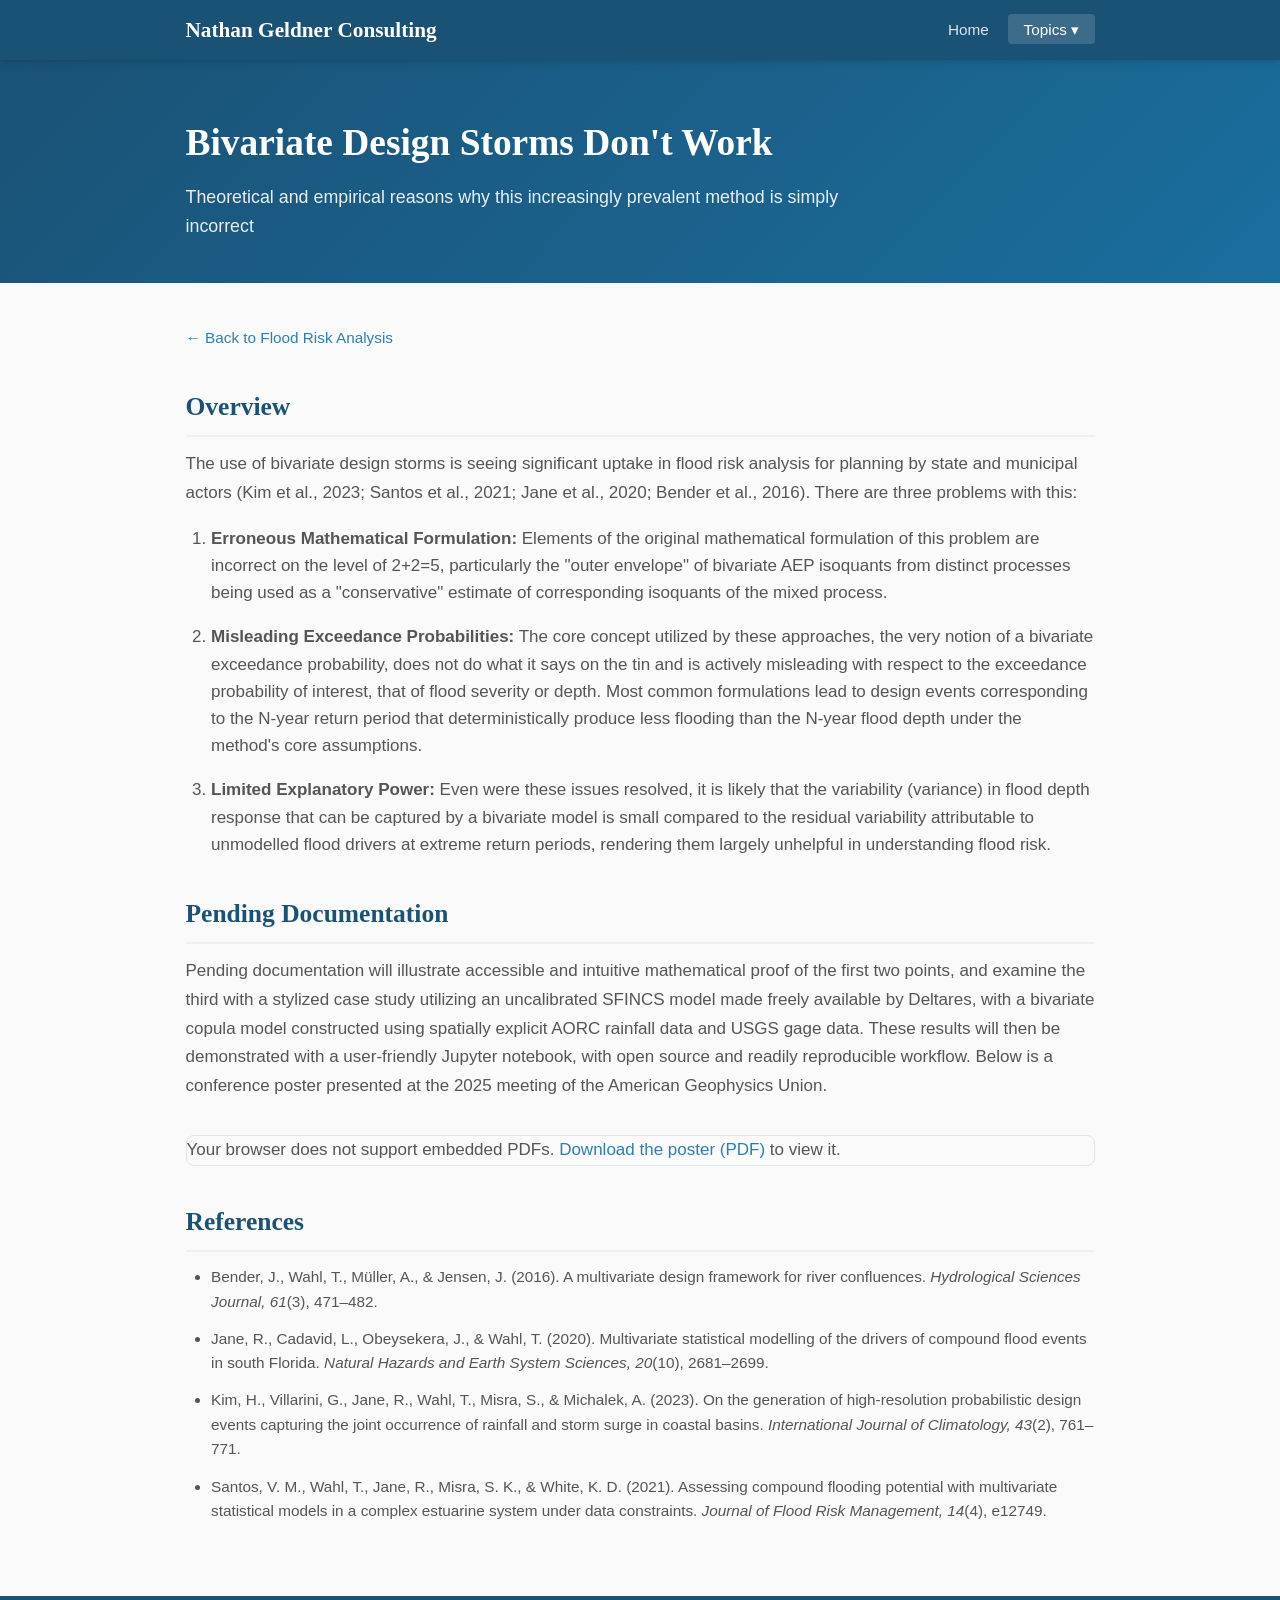
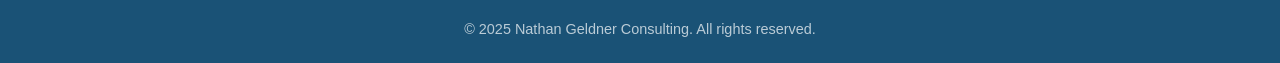
==== bivariate-design-storms.html @ 6e831e16 "Initial site launch: personal consulting website Co-Authored-By: Claude Opus 4.6 (1M context) <norep" ====
<!DOCTYPE html>
<html lang="en">
<head>
    <meta charset="UTF-8">
    <meta name="viewport" content="width=device-width, initial-scale=1.0">
    <title>Bivariate Design Storms - Nathan Geldner</title>
    <link rel="stylesheet" href="styles.css">
</head>
<body>
    <nav class="navbar">
        <div class="nav-container">
            <div class="nav-name">
                <a href="index.html">Nathan Geldner Consulting</a>
            </div>
            <ul class="nav-menu">
                <li><a href="index.html">Home</a></li>
                <li class="dropdown">
                    <a href="#" class="dropdown-toggle active">Topics ▾</a>
                    <ul class="dropdown-menu">
                        <li><a href="flood-risk.html">Flood Risk Analysis</a></li>
                    </ul>
                </li>
            </ul>
        </div>
    </nav>

    <header class="page-header">
        <div class="container">
            <h1>Bivariate Design Storms Don't Work</h1>
            <p class="subtitle">Theoretical and empirical reasons why this increasingly prevalent method is simply incorrect</p>
        </div>
    </header>

    <main>
        <section class="content">
            <div class="container">
                <p class="breadcrumb"><a href="flood-risk.html">&larr; Back to Flood Risk Analysis</a></p>

                <h2>Overview</h2>
                <p>The use of bivariate design storms is seeing significant uptake in flood risk analysis for planning by state and municipal actors (Kim et al., 2023; Santos et al., 2021; Jane et al., 2020; Bender et al., 2016). There are three problems with this:</p>

                <ol class="problems-list">
                    <li>
                        <strong>Erroneous Mathematical Formulation:</strong> Elements of the original mathematical formulation of this problem are incorrect on the level of 2+2=5, particularly the "outer envelope" of bivariate AEP isoquants from distinct processes being used as a "conservative" estimate of corresponding isoquants of the mixed process.
                    </li>
                    <li>
                        <strong>Misleading Exceedance Probabilities:</strong> The core concept utilized by these approaches, the very notion of a bivariate exceedance probability, does not do what it says on the tin and is actively misleading with respect to the exceedance probability of interest, that of flood severity or depth. Most common formulations lead to design events corresponding to the N-year return period that deterministically produce less flooding than the N-year flood depth under the method's core assumptions.
                    </li>
                    <li>
                        <strong>Limited Explanatory Power:</strong> Even were these issues resolved, it is likely that the variability (variance) in flood depth response that can be captured by a bivariate model is small compared to the residual variability attributable to unmodelled flood drivers at extreme return periods, rendering them largely unhelpful in understanding flood risk.
                    </li>
                </ol>

                <h2>Pending Documentation</h2>
                <p>Pending documentation will illustrate accessible and intuitive mathematical proof of the first two points, and examine the third with a stylized case study utilizing an uncalibrated SFINCS model made freely available by Deltares, with a bivariate copula model constructed using spatially explicit AORC rainfall data and USGS gage data. These results will then be demonstrated with a user-friendly Jupyter notebook, with open source and readily reproducible workflow. Below is a conference poster presented at the 2025 meeting of the American Geophysics Union.</p>

                <div class="pdf-container" style="margin: 2rem 0;">
                    <object data="Bivariate_poster-7.pdf" type="application/pdf" width="100%" height="800px">
                        <p>Your browser does not support embedded PDFs. <a href="Bivariate_poster-7.pdf">Download the poster (PDF)</a> to view it.</p>
                    </object>
                </div>

                <h2>References</h2>
                <ul class="references-list">
                    <li>Bender, J., Wahl, T., M&uuml;ller, A., &amp; Jensen, J. (2016). A multivariate design framework for river confluences. <em>Hydrological Sciences Journal, 61</em>(3), 471&ndash;482.</li>
                    <li>Jane, R., Cadavid, L., Obeysekera, J., &amp; Wahl, T. (2020). Multivariate statistical modelling of the drivers of compound flood events in south Florida. <em>Natural Hazards and Earth System Sciences, 20</em>(10), 2681&ndash;2699.</li>
                    <li>Kim, H., Villarini, G., Jane, R., Wahl, T., Misra, S., &amp; Michalek, A. (2023). On the generation of high-resolution probabilistic design events capturing the joint occurrence of rainfall and storm surge in coastal basins. <em>International Journal of Climatology, 43</em>(2), 761&ndash;771.</li>
                    <li>Santos, V. M., Wahl, T., Jane, R., Misra, S. K., &amp; White, K. D. (2021). Assessing compound flooding potential with multivariate statistical models in a complex estuarine system under data constraints. <em>Journal of Flood Risk Management, 14</em>(4), e12749.</li>
                </ul>
            </div>
        </section>
    </main>

    <footer>
        <div class="container">
            <p>&copy; 2025 Nathan Geldner Consulting. All rights reserved.</p>
        </div>
    </footer>
</body>
</html>
---- styles.css ----
/* ===== Reset & Base ===== */
*, *::before, *::after {
    margin: 0;
    padding: 0;
    box-sizing: border-box;
}

:root {
    --color-bg: #fafafa;
    --color-surface: #ffffff;
    --color-text: #2d2d2d;
    --color-text-secondary: #555;
    --color-accent: #1a5276;
    --color-accent-light: #2980b9;
    --color-accent-bg: #eaf2f8;
    --color-border: #dde4ea;
    --color-header-bg: #1a5276;
    --color-header-text: #ffffff;
    --font-body: 'Segoe UI', 'Helvetica Neue', Arial, sans-serif;
    --font-heading: 'Georgia', 'Times New Roman', serif;
    --max-width: 960px;
    --nav-height: 60px;
}

html {
    font-size: 17px;
    scroll-behavior: smooth;
}

body {
    font-family: var(--font-body);
    color: var(--color-text);
    background: var(--color-bg);
    line-height: 1.7;
    min-height: 100vh;
    display: flex;
    flex-direction: column;
}

a {
    color: var(--color-accent-light);
    text-decoration: none;
    transition: color 0.2s;
}
a:hover {
    color: var(--color-accent);
    text-decoration: underline;
}

/* ===== Container ===== */
.container {
    max-width: var(--max-width);
    margin: 0 auto;
    padding: 0 1.5rem;
}

/* ===== Navigation ===== */
.navbar {
    background: var(--color-header-bg);
    height: var(--nav-height);
    display: flex;
    align-items: center;
    position: sticky;
    top: 0;
    z-index: 100;
    box-shadow: 0 2px 8px rgba(0,0,0,0.15);
}

.nav-container {
    max-width: var(--max-width);
    margin: 0 auto;
    padding: 0 1.5rem;
    width: 100%;
    display: flex;
    align-items: center;
    justify-content: space-between;
}

.nav-name a {
    color: var(--color-header-text);
    font-family: var(--font-heading);
    font-size: 1.25rem;
    font-weight: 700;
    text-decoration: none;
}
.nav-name a:hover {
    text-decoration: none;
    opacity: 0.9;
}

.nav-menu {
    list-style: none;
    display: flex;
    gap: 0.25rem;
}
.nav-menu a {
    color: rgba(255,255,255,0.85);
    padding: 0.4rem 0.9rem;
    border-radius: 4px;
    font-size: 0.9rem;
    text-decoration: none;
    transition: background 0.2s, color 0.2s;
}
.nav-menu a:hover,
.nav-menu a.active {
    background: rgba(255,255,255,0.15);
    color: #fff;
    text-decoration: none;
}

/* Dropdown */
.dropdown {
    position: relative;
}
.dropdown-menu {
    display: none;
    position: absolute;
    top: 100%;
    right: 0;
    background: var(--color-surface);
    border: 1px solid var(--color-border);
    border-radius: 6px;
    box-shadow: 0 8px 24px rgba(0,0,0,0.12);
    min-width: 240px;
    padding: 0.5rem 0;
    list-style: none;
    z-index: 200;
}
.dropdown:hover .dropdown-menu {
    display: block;
}
.dropdown-menu a {
    color: var(--color-text);
    display: block;
    padding: 0.5rem 1rem;
    font-size: 0.85rem;
    border-radius: 0;
}
.dropdown-menu a:hover {
    background: var(--color-accent-bg);
    color: var(--color-accent);
    text-decoration: none;
}

/* ===== Page Header ===== */
.page-header {
    background: linear-gradient(135deg, var(--color-header-bg), #1a6e9e);
    color: var(--color-header-text);
    padding: 3rem 0 2.5rem;
}
.page-header h1 {
    font-family: var(--font-heading);
    font-size: 2.2rem;
    font-weight: 700;
    margin-bottom: 0.5rem;
}
.page-header .subtitle {
    font-size: 1.05rem;
    opacity: 0.9;
    max-width: 700px;
    line-height: 1.6;
}

/* ===== About Me ===== */
.about-me {
    overflow: hidden;
}
.headshot {
    float: left;
    width: 180px;
    height: auto;
    border-radius: 8px;
    margin: 0.25rem 1.5rem 1rem 0;
    box-shadow: 0 2px 8px rgba(0,0,0,0.12);
}
@media (max-width: 768px) {
    .headshot {
        float: none;
        display: block;
        margin: 0 auto 1rem;
        width: 150px;
    }
}

/* ===== Accordion (Sub-specialties) ===== */
.accordion {
    margin: 1rem 0 1.5rem;
}
.accordion details {
    border: 1px solid var(--color-border);
    border-radius: 6px;
    margin-bottom: 0.5rem;
    background: var(--color-surface);
}
.accordion summary {
    padding: 0.75rem 1rem;
    font-weight: 600;
    color: var(--color-accent);
    cursor: pointer;
    list-style: none;
    display: flex;
    align-items: center;
    justify-content: space-between;
}
.accordion summary::-webkit-details-marker {
    display: none;
}
.accordion summary::after {
    content: '▸';
    font-size: 0.9rem;
    transition: transform 0.2s;
    margin-left: 0.75rem;
    flex-shrink: 0;
}
.accordion details[open] > summary::after {
    transform: rotate(90deg);
}
.accordion details[open] > summary {
    border-bottom: 1px solid var(--color-border);
}
.accordion details p {
    padding: 0.75rem 1rem;
    margin: 0;
}

/* ===== Hero (Home) ===== */
.hero {
    background: linear-gradient(135deg, var(--color-header-bg), #1a6e9e);
    color: var(--color-header-text);
    padding: 4rem 0 3.5rem;
}
.hero h1 {
    font-family: var(--font-heading);
    font-size: 2.4rem;
    font-weight: 700;
    margin-bottom: 0.75rem;
}
.hero .tagline {
    font-size: 1.1rem;
    opacity: 0.9;
    max-width: 700px;
    line-height: 1.6;
}

/* ===== Content ===== */
main {
    flex: 1;
}

.content {
    padding: 2.5rem 0 3rem;
}
.content h2 {
    font-family: var(--font-heading);
    font-size: 1.5rem;
    color: var(--color-accent);
    margin: 2rem 0 0.75rem;
    padding-bottom: 0.4rem;
    border-bottom: 2px solid var(--color-accent-bg);
}
.content h2:first-child {
    margin-top: 0;
}
.content h3 {
    font-size: 1.15rem;
    color: var(--color-accent);
    margin: 1.75rem 0 0.5rem;
}
.content p {
    margin-bottom: 1rem;
    color: var(--color-text-secondary);
}
.content p:last-child {
    margin-bottom: 0;
}

/* Lists */
.content ul, .content ol {
    margin: 0.75rem 0 1.25rem 1.5rem;
    color: var(--color-text-secondary);
}
.content li {
    margin-bottom: 0.6rem;
    line-height: 1.6;
}

/* Specialty cards (home page) */
.specialties-grid {
    display: grid;
    gap: 1.25rem;
    margin: 1.5rem 0;
}
.specialty-card {
    background: var(--color-surface);
    border: 1px solid var(--color-border);
    border-radius: 8px;
    padding: 1.25rem 1.5rem;
    transition: box-shadow 0.2s, border-color 0.2s;
}
.specialty-card:hover {
    box-shadow: 0 4px 16px rgba(0,0,0,0.08);
    border-color: var(--color-accent-light);
}
.specialty-card h3 {
    margin: 0 0 0.5rem;
    border: none;
    padding: 0;
}
.specialty-card p {
    font-size: 0.95rem;
    margin: 0;
}

/* Initiatives list (flood risk page) */
.initiatives-list {
    list-style: none;
    margin-left: 0;
    padding: 0;
}
.initiatives-list li {
    margin-bottom: 0.5rem;
}
.initiatives-list a {
    display: inline-block;
    padding: 0.4rem 0;
    font-weight: 500;
}
.initiatives-list a::before {
    content: '→ ';
    color: var(--color-accent-light);
}

/* Breadcrumb */
.breadcrumb {
    font-size: 0.9rem;
    margin-bottom: 1.5rem !important;
}

/* Ordered list (problems) */
.problems-list li {
    margin-bottom: 1rem;
}

/* References */
.references-list {
    font-size: 0.9rem;
    line-height: 1.5;
}
.references-list li {
    margin-bottom: 0.75rem;
}

/* PDF embed */
.pdf-container {
    border: 1px solid var(--color-border);
    border-radius: 8px;
    overflow: hidden;
}

/* Projects list */
.projects-list {
    list-style: none;
    margin-left: 0;
    padding: 0;
}
.projects-list li {
    padding: 0.75rem 0;
    border-bottom: 1px solid var(--color-border);
}
.projects-list li:last-child {
    border-bottom: none;
}

/* Fun collaborations */
.collab-list li {
    margin-bottom: 1rem;
}

/* Contact */
.contact-section {
    background: var(--color-accent-bg);
    border-radius: 8px;
    padding: 2rem;
    margin-top: 2rem;
    text-align: center;
}
.contact-section p {
    color: var(--color-text);
}
.contact-email {
    font-size: 1.15rem;
    font-weight: 600;
    color: var(--color-accent) !important;
}

/* ===== Footer ===== */
footer {
    background: var(--color-header-bg);
    color: rgba(255,255,255,0.7);
    padding: 1.25rem 0;
    text-align: center;
    font-size: 0.85rem;
    margin-top: auto;
}
footer a {
    color: rgba(255,255,255,0.85);
}

/* ===== Responsive ===== */
@media (max-width: 768px) {
    html { font-size: 16px; }
    .nav-container { flex-direction: column; gap: 0.5rem; padding: 0.75rem 1rem; }
    .navbar { height: auto; padding: 0.5rem 0; }
    .nav-menu { flex-wrap: wrap; justify-content: center; }
    .hero { padding: 2.5rem 0 2rem; }
    .hero h1 { font-size: 1.8rem; }
    .page-header h1 { font-size: 1.6rem; }
    .dropdown-menu { position: static; box-shadow: none; border: none; background: transparent; padding: 0; }
    .dropdown-menu a { color: rgba(255,255,255,0.85); padding: 0.3rem 0.9rem; }
    .dropdown-menu a:hover { background: rgba(255,255,255,0.15); color: #fff; }
}
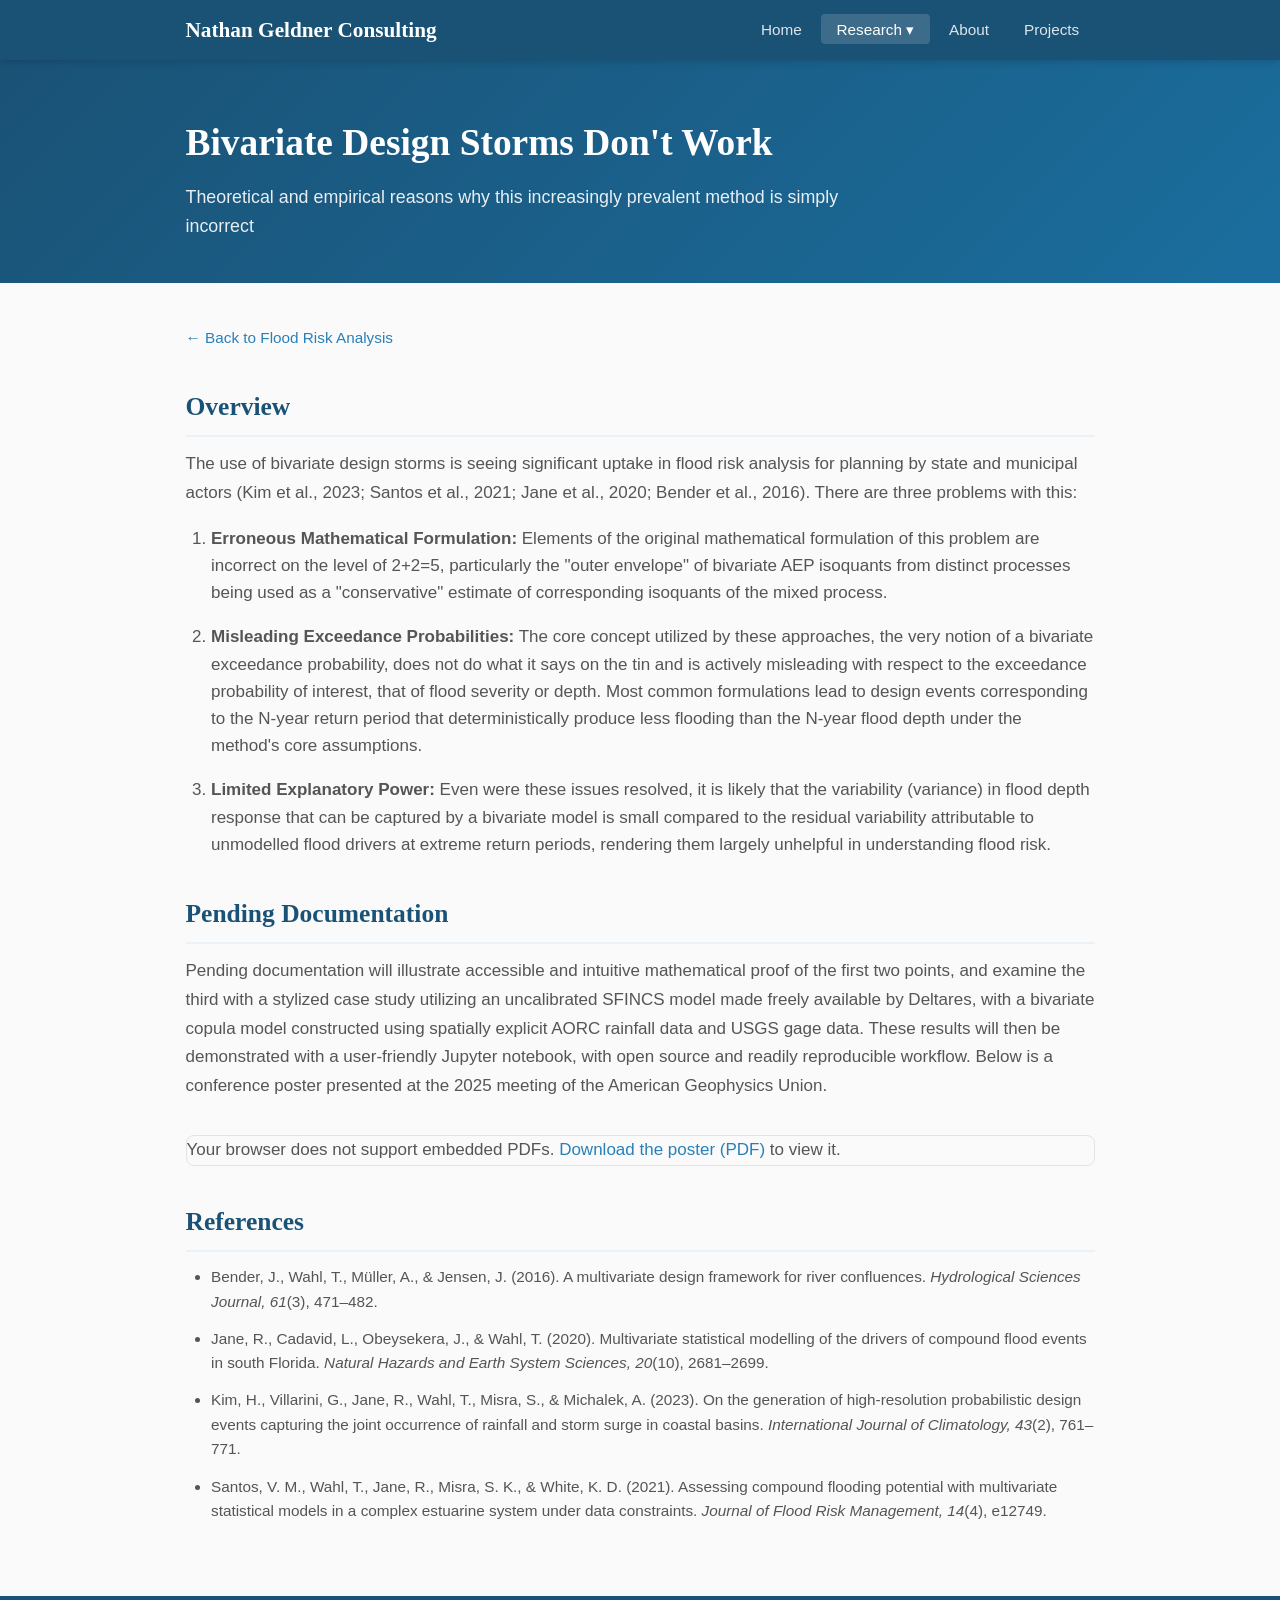
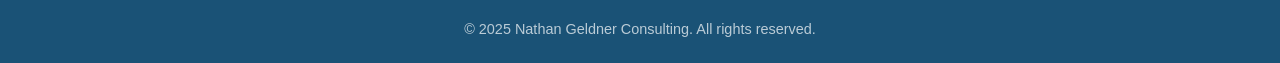
==== commit 0ee0b6f1: "Restructure site around services and research areas The home page opened with a dense resume-style b" ====
--- a/bivariate-design-storms.html
+++ b/bivariate-design-storms.html
@@ -15,11 +15,18 @@
             <ul class="nav-menu">
                 <li><a href="index.html">Home</a></li>
                 <li class="dropdown">
-                    <a href="#" class="dropdown-toggle active">Topics ▾</a>
+                    <a href="#" class="dropdown-toggle active">Research ▾</a>
                     <ul class="dropdown-menu">
-                        <li><a href="flood-risk.html">Flood Risk Analysis</a></li>
+                        <li><a href="flood-risk.html" class="active">Flood Risk Analysis</a></li>
+                        <li><a href="deep-uncertainty.html">Deep Uncertainty</a></li>
+                        <li><a href="stochastic-simulation.html">Stochastic Simulation</a></li>
+                        <li><a href="economic-modeling.html">Economic Modeling</a></li>
+                        <li><a href="machine-learning.html">Machine Learning &amp; Feature Engineering</a></li>
+                        <li><a href="participatory-modeling.html">Participatory Modeling</a></li>
                     </ul>
                 </li>
+                <li><a href="about.html">About</a></li>
+                <li><a href="projects.html">Projects</a></li>
             </ul>
         </div>
     </nav>
--- a/styles.css
+++ b/styles.css
@@ -284,11 +284,32 @@
     line-height: 1.6;
 }
 
+/* Lead paragraph (home page intro) */
+.lead {
+    font-size: 1.1rem;
+    line-height: 1.65;
+    color: var(--color-text) !important;
+    margin-bottom: 0.5rem;
+}
+
+/* Anchor targets clear the sticky navbar */
+[id] {
+    scroll-margin-top: calc(var(--nav-height) + 1rem);
+}
+
 /* Specialty cards (home page) */
 .specialties-grid {
     display: grid;
     gap: 1.25rem;
     margin: 1.5rem 0;
+}
+.specialties-grid.cols-2 {
+    grid-template-columns: repeat(2, 1fr);
+}
+@media (max-width: 768px) {
+    .specialties-grid.cols-2 {
+        grid-template-columns: 1fr;
+    }
 }
 .specialty-card {
     background: var(--color-surface);
@@ -296,6 +317,8 @@
     border-radius: 8px;
     padding: 1.25rem 1.5rem;
     transition: box-shadow 0.2s, border-color 0.2s;
+    display: flex;
+    flex-direction: column;
 }
 .specialty-card:hover {
     box-shadow: 0 4px 16px rgba(0,0,0,0.08);
@@ -306,9 +329,24 @@
     border: none;
     padding: 0;
 }
+.specialty-card h3 a {
+    color: var(--color-accent);
+}
+.specialty-card h3 a:hover {
+    color: var(--color-accent-light);
+    text-decoration: none;
+}
 .specialty-card p {
     font-size: 0.95rem;
     margin: 0;
+}
+.specialty-card p + p {
+    margin-top: 0.75rem;
+}
+.card-link {
+    margin-top: auto !important;
+    padding-top: 0.75rem;
+    font-weight: 500;
 }
 
 /* Initiatives list (flood risk page) */
